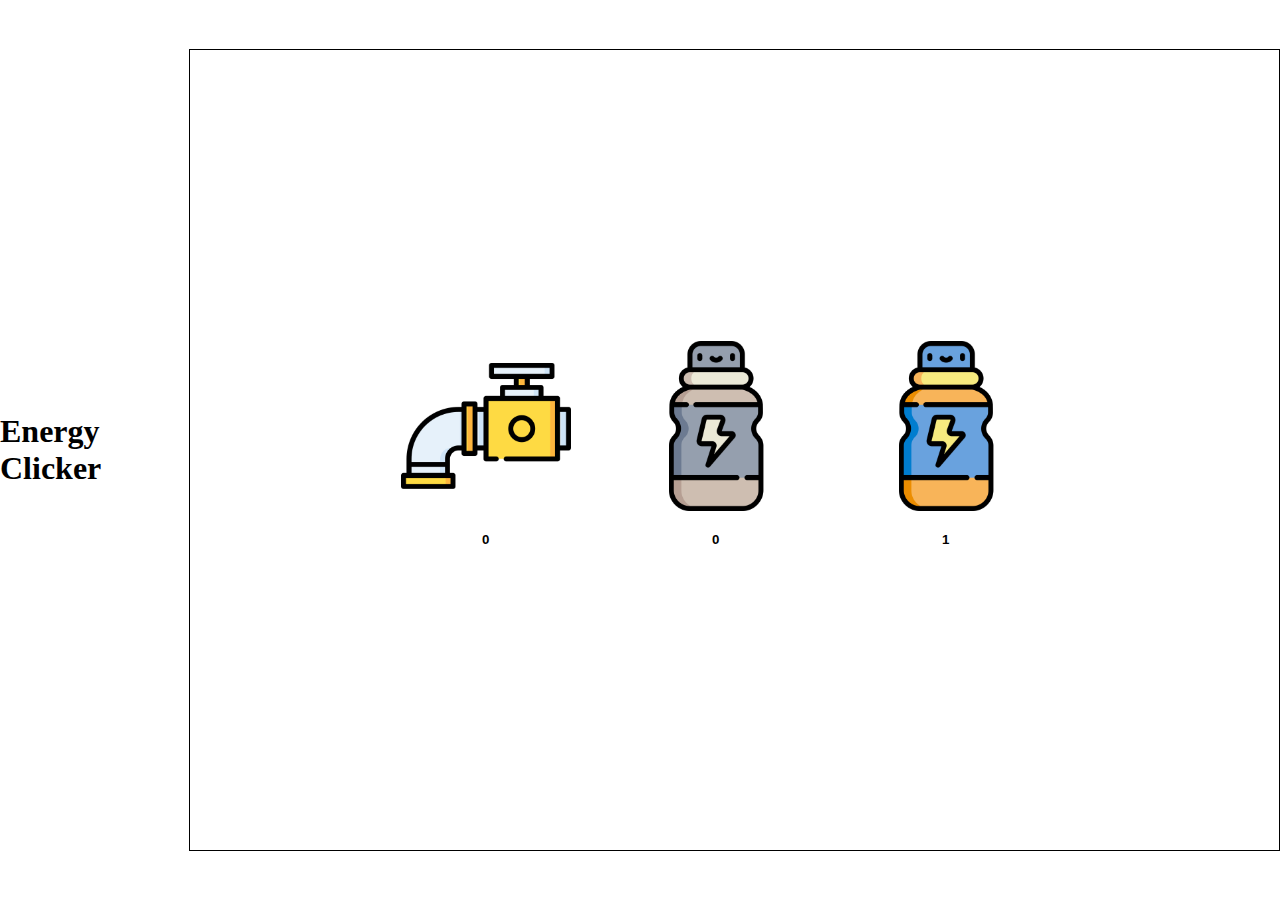
==== index.html @ 13121a16 "first commit" ====
<!DOCTYPE html>
<html lang="en">

<head>
    <meta charset="UTF-8">
    <meta http-equiv="X-UA-Compatible" content="IE=edge">
    <meta name="viewport" content="width=device-width, initial-scale=1.0">
    <title>Energy Clicker </title>
    <link rel="stylesheet" href="./style/style.css">
    <link rel="shortcut icon" href="./img/energy-drink.png" type="image/x-icon">
</head>

<body>

    <h1>Energy Clicker</h1>
    <div class="container">

        <div class="imagens">

            <button id="btn-torneira" type="submit">
                <img src="./img/faucet.png" alt="" width="170" height="170">
                <h4 id="contador-torneira">1</h4>
            </button>
        </div>

        <div class="imagens">
            <button type="button" id="btn-vazio">
                <img src="./img/energy-drink-empty.png" alt="" width="170" height="170">
                <h4 id="contador-vazio">1</h4>
            </button>
        </div>

        <div class="imagens">
            <button type="button" id="btn-final">
                <img src="./img/energy-drink.png" alt="" width="170" height="170">
                <h4 id="contador-final">1</h4>
            </button>
            <div class="progress-bar" ></div>
        </div>

    </div>

    <script src="./script/script.js"></script>

</body>

</html>
---- style/style.css ----
body { 

    height: 100vh;
    margin: 0;
    
  display: flex;
   justify-content: center;
   align-items: center;
}

h1, h4 {
  
    justify-content: center;
    align-items: center;
}

.container {
    border: 1px solid black;
    width: 1200px;
    height: 800px;

    display: flex;
    align-items: center;
    justify-content: center;
}


.imagens {
   /* border: 1px solid red; */
    width: 220px;
    height: 220px;
    margin: 5px;
   
}

#btn-vazio, #btn-final, #btn-torneira {
   border: none;
   background-color: white;
}

 #btn-torneira:active {
    transform: translateY(5px);
}

#btn-vazio:active{ 
    transform: translateY(5px);
}




/* virar esquerda    transform: rotateY(180deg); 




.progress-bar{

    --progress: 50;
    height: 50px;
    padding: 5px;
    background-color: #ccc;
    display: flex;
  }
  
  .progress-bar::before{
    content: "";
    /* aqui estamos chamando
      nossa variável. Como a
      largura do pseudo-elemento
      estará entre 0% e 100%, temos
      que converter o valor da nossa
      variável em porcentagem. Para
      isso, basta multiplicar por 1%.
     
    width: calc(var(--progress) * 1%);
    background-color: red;
}

 */
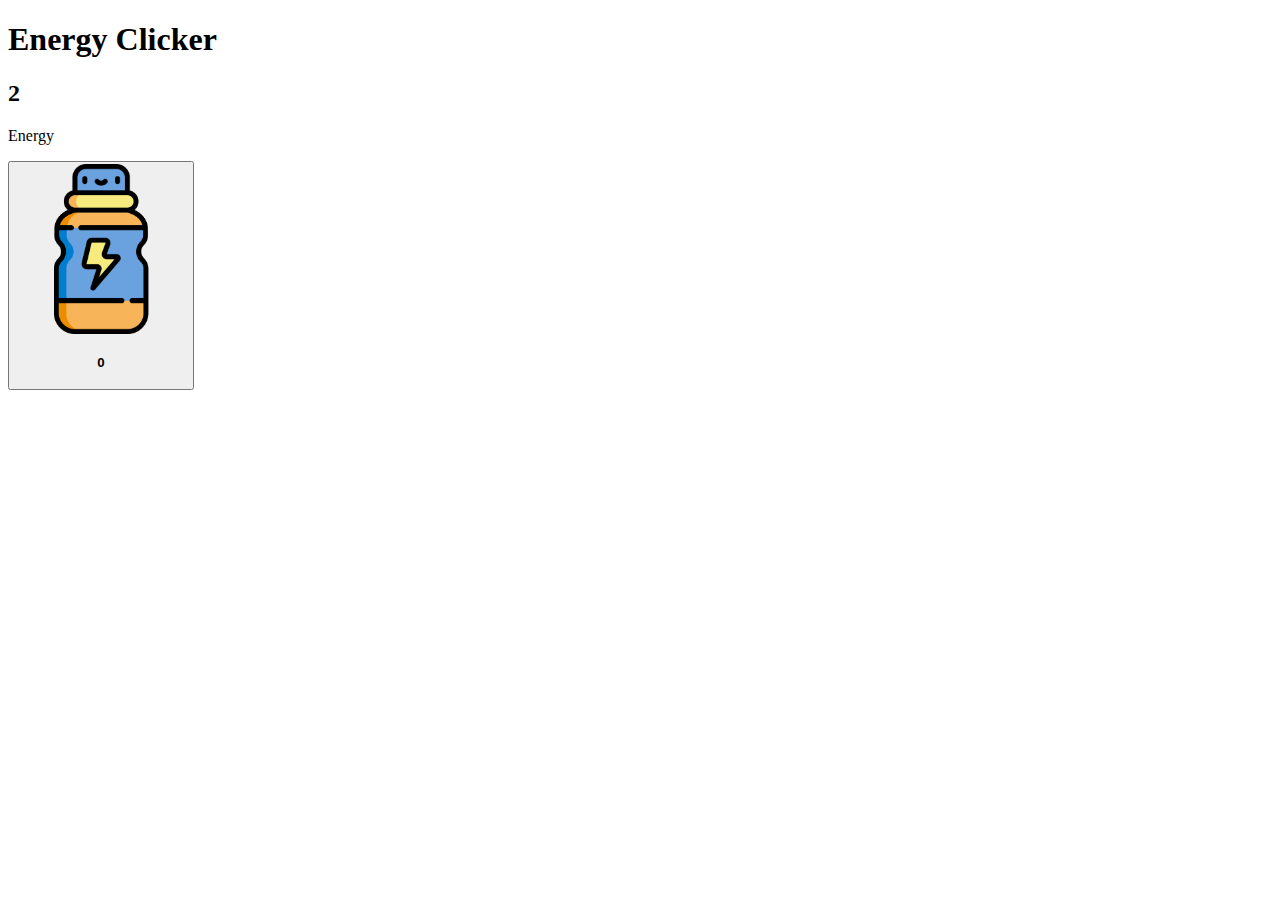
==== commit 9d47e7b9: "update 1.1 / 14.06" ====
--- a/index.html
+++ b/index.html
@@ -8,6 +8,7 @@
     <title>Energy Clicker </title>
     <link rel="stylesheet" href="./style/style.css">
     <link rel="shortcut icon" href="./img/energy-drink.png" type="image/x-icon">
+    
 </head>
 
 <body>
@@ -15,33 +16,19 @@
     <h1>Energy Clicker</h1>
     <div class="container">
 
-        <div class="imagens">
-
-            <button id="btn-torneira" type="submit">
-                <img src="./img/faucet.png" alt="" width="170" height="170">
-                <h4 id="contador-torneira">1</h4>
-            </button>
-        </div>
+        <p><h2>2</h2>Energy</p>
 
         <div class="imagens">
-            <button type="button" id="btn-vazio">
-                <img src="./img/energy-drink-empty.png" alt="" width="170" height="170">
-                <h4 id="contador-vazio">1</h4>
+            <button type="button" id="btn-energy">
+                <img src="./img/energy-drink.png" alt="" width="170" height="170">
+                <h4 id="counter-final">1</h4>
             </button>
-        </div>
-
-        <div class="imagens">
-            <button type="button" id="btn-final">
-                <img src="./img/energy-drink.png" alt="" width="170" height="170">
-                <h4 id="contador-final">1</h4>
-            </button>
-            <div class="progress-bar" ></div>
         </div>
 
     </div>
 
+   
     <script src="./script/script.js"></script>
-
 </body>
 
 </html>--- a/style/style.css
+++ b/style/style.css
@@ -1,38 +1,7 @@
-body { 
-
-    height: 100vh;
-    margin: 0;
-    
-  display: flex;
-   justify-content: center;
-   align-items: center;
-}
-
-h1, h4 {
-  
-    justify-content: center;
-    align-items: center;
-}
-
-.container {
-    border: 1px solid black;
-    width: 1200px;
-    height: 800px;
-
-    display: flex;
-    align-items: center;
-    justify-content: center;
-}
 
 
-.imagens {
-   /* border: 1px solid red; */
-    width: 220px;
-    height: 220px;
-    margin: 5px;
-   
-}
 
+/* 
 #btn-vazio, #btn-final, #btn-torneira {
    border: none;
    background-color: white;
@@ -49,7 +18,7 @@
 
 
 
-/* virar esquerda    transform: rotateY(180deg); 
+virar esquerda    transform: rotateY(180deg); 
 
 
 
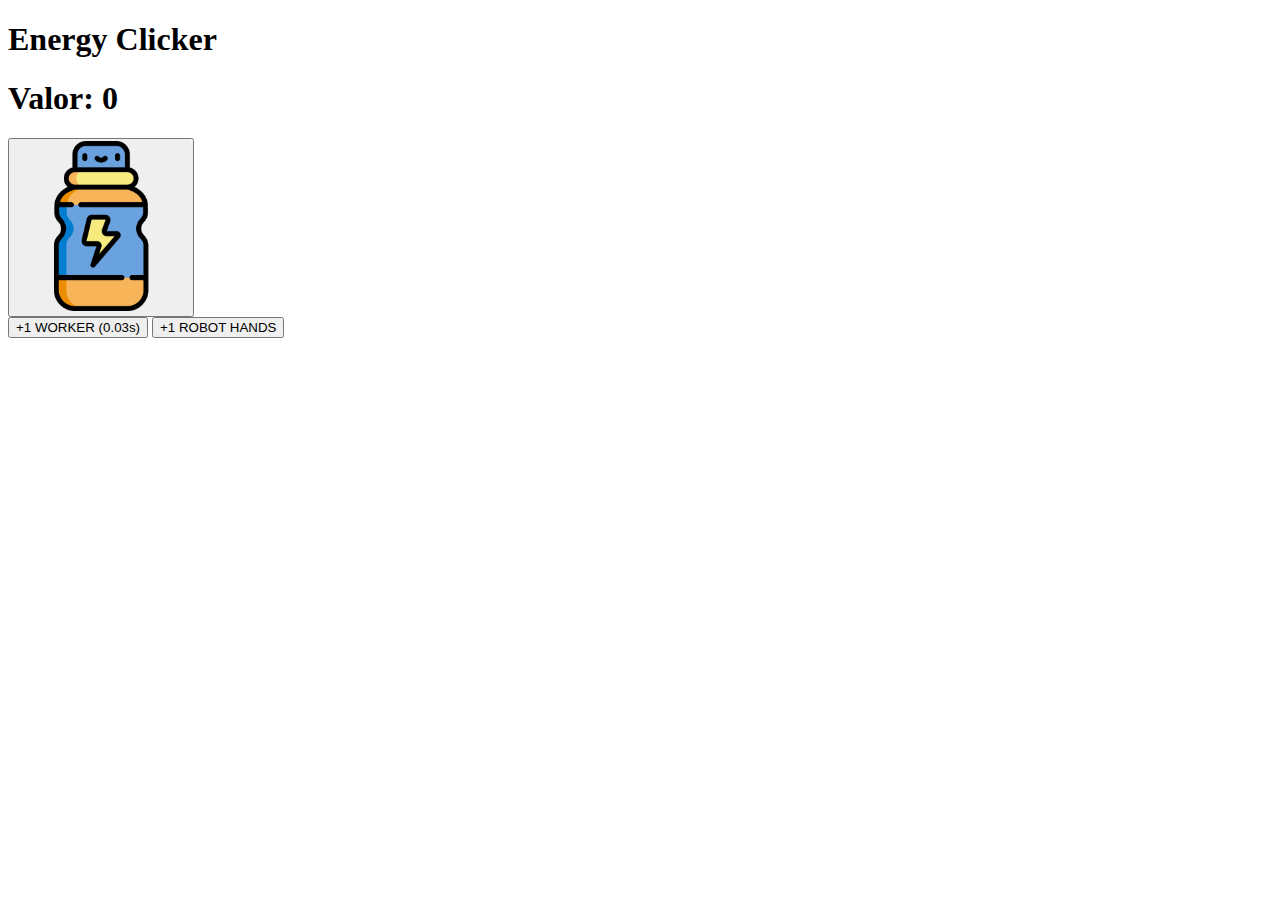
==== commit 9796c2d8: "update 1.1" ====
--- a/index.html
+++ b/index.html
@@ -16,18 +16,22 @@
     <h1>Energy Clicker</h1>
     <div class="container">
 
-        <p><h2>2</h2>Energy</p>
+        <h1>Valor: <span id="resultado">0</span></h1>
 
-        <div class="imagens">
-            <button type="button" id="btn-energy">
+        <div class="energy">
+            <button onclick="incrementar()">
                 <img src="./img/energy-drink.png" alt="" width="170" height="170">
-                <h4 id="counter-final">1</h4>
             </button>
+
         </div>
+    </div>
+
+    <div class="upgrade-container">
+        <button onclick="iniciarAutomatico()">+1 WORKER (0.03s)</button>
+        <button type="button" id="btn-robothands">+1 ROBOT HANDS</button>
 
     </div>
 
-   
     <script src="./script/script.js"></script>
 </body>
 
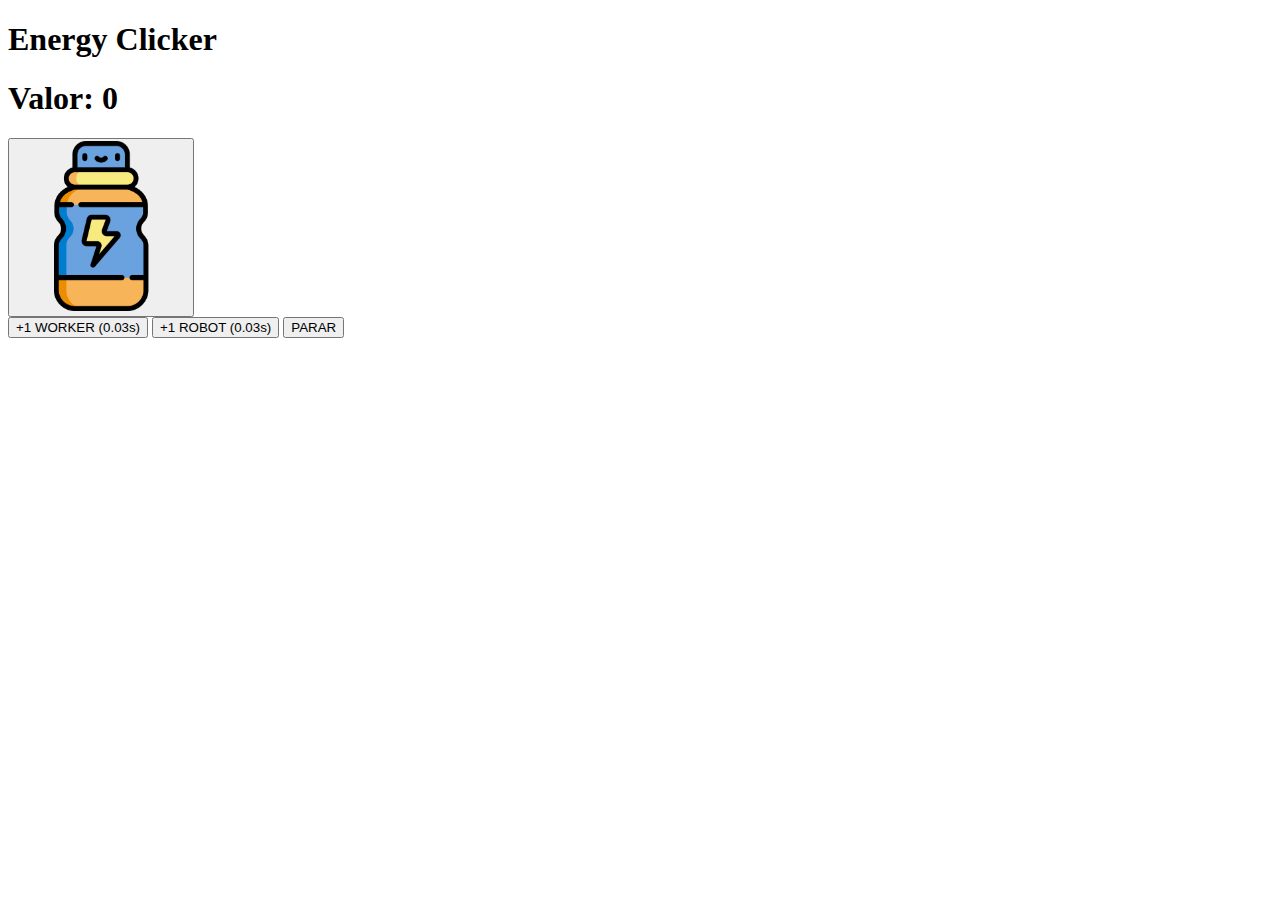
==== commit 6d0a6387: "update 1.2" ====
--- a/index.html
+++ b/index.html
@@ -27,9 +27,11 @@
     </div>
 
     <div class="upgrade-container">
+        
         <button onclick="iniciarAutomatico()">+1 WORKER (0.03s)</button>
-        <button type="button" id="btn-robothands">+1 ROBOT HANDS</button>
+        <button onclick="robotBooster()">+1 ROBOT (0.03s)</button>
 
+        <button onclick="btnSell()">PARAR</button>
     </div>
 
     <script src="./script/script.js"></script>
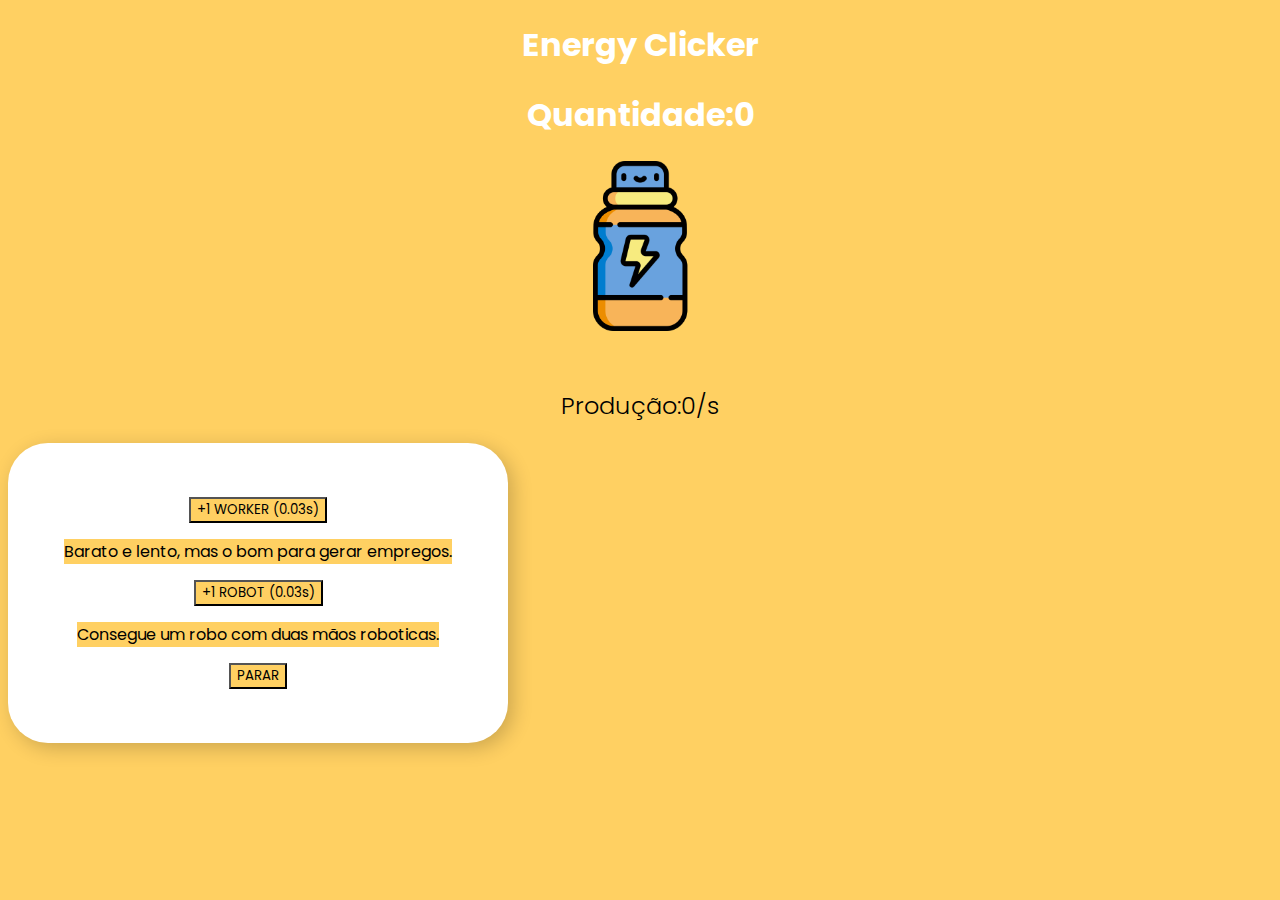
==== commit b0ac3254: "update 1.2" ====
--- a/index.html
+++ b/index.html
@@ -7,7 +7,8 @@
     <meta name="viewport" content="width=device-width, initial-scale=1.0">
     <title>Energy Clicker </title>
     <link rel="stylesheet" href="./style/style.css">
-    <link rel="shortcut icon" href="./img/energy-drink.png" type="image/x-icon">
+    <link rel="stylesheet" href="./style/btn-style.css">
+    <link rel="shortcut icon" href="./img/icon-fav.png" type="image/x-icon">
     
 </head>
 
@@ -16,23 +17,28 @@
     <h1>Energy Clicker</h1>
     <div class="container">
 
-        <h1>Valor: <span id="resultado">0</span></h1>
+        <h1>Quantidade: <span id="resultado">0</span></h1>
 
         <div class="energy">
-            <button onclick="incrementar()">
+            <button id="energybtn" onclick="incrementar()">
                 <img src="./img/energy-drink.png" alt="" width="170" height="170">
             </button>
+        </div>
+        
+   
 
-        </div>
-    </div>
-
+    <h2>Produção: <span id="producaoSec"> 0/s</span></h2>
+    
     <div class="upgrade-container">
         
         <button onclick="iniciarAutomatico()">+1 WORKER (0.03s)</button>
+        <p>Barato e lento, mas o bom para gerar empregos.</p>
         <button onclick="robotBooster()">+1 ROBOT (0.03s)</button>
-
+        <p>Consegue um robo com duas mãos roboticas.</p>
         <button onclick="btnSell()">PARAR</button>
     </div>
+
+</div>
 
     <script src="./script/script.js"></script>
 </body>
--- a/style/style.css
+++ b/style/style.css
@@ -1,49 +1,53 @@
+@import url('https://fonts.googleapis.com/css2?family=Poppins:wght@100;300;500&display=swap');
 
+* {
+  background-color: rgb(255, 208, 98);
+  font-family: "Poppins";
 
-
-/* 
-#btn-vazio, #btn-final, #btn-torneira {
-   border: none;
-   background-color: white;
 }
 
- #btn-torneira:active {
-    transform: translateY(5px);
-}
-
-#btn-vazio:active{ 
-    transform: translateY(5px);
+h1 {
+  color: white;
+  display: flex;
+  align-items: center;
+  justify-content: center;
 }
 
 
+h2 {
+  font-weight: 300;
+  display: flex;
+  align-items: center;
+  justify-content: center;
+  margin-top: 50px;
+}
 
 
-virar esquerda    transform: rotateY(180deg); 
-
-
-
-
-.progress-bar{
-
-    --progress: 50;
-    height: 50px;
-    padding: 5px;
-    background-color: #ccc;
-    display: flex;
-  }
-  
-  .progress-bar::before{
-    content: "";
-    /* aqui estamos chamando
-      nossa variável. Como a
-      largura do pseudo-elemento
-      estará entre 0% e 100%, temos
-      que converter o valor da nossa
-      variável em porcentagem. Para
-      isso, basta multiplicar por 1%.
-     
-    width: calc(var(--progress) * 1%);
-    background-color: red;
+.resultado {
+  text-align: center;
+  margin-bottom: 20px;
 }
 
- */+.producaoec {
+  text-align: center;
+  margin-bottom: 20px;
+}
+
+.container {
+  text-align: center;
+}
+
+.upgrade-container {
+  width: 500px;
+  height: 300px;
+
+  display: flex;
+  flex-direction: column;
+  align-items: center;
+  align-items: center;
+  justify-content: center;
+
+  border-radius: 40px;
+  box-shadow: 5px 5px 20px 0px rgba(0, 0, 0, 0.2);
+  background-color: white;
+}--- a/style/btn-style.css
+++ b/style/btn-style.css
@@ -0,0 +1,10 @@
+
+#energybtn {
+  border: none;
+  background-color: 255, 208, 98;
+}
+
+#energybtn:active {
+   transform: translateY(5px);
+}
+
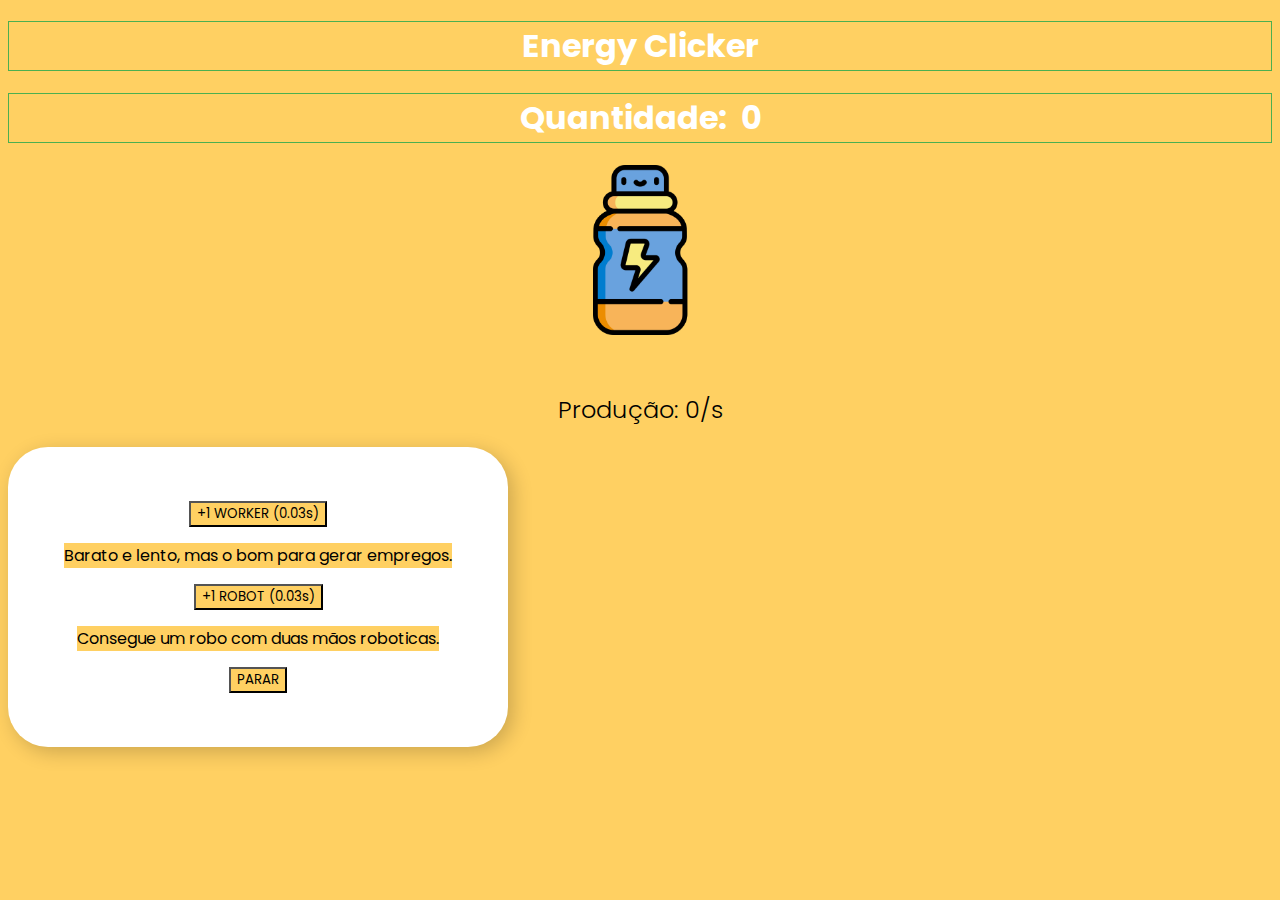
==== commit 41f7093e: "update 2.0, alteração de css" ====
--- a/index.html
+++ b/index.html
@@ -17,28 +17,30 @@
     <h1>Energy Clicker</h1>
     <div class="container">
 
-        <h1>Quantidade: <span id="resultado">0</span></h1>
+        <h1>Quantidade: &nbsp; <span id="resultado">0</span></h1>
 
         <div class="energy">
             <button id="energybtn" onclick="incrementar()">
                 <img src="./img/energy-drink.png" alt="" width="170" height="170">
             </button>
+
+            <h2>Produção:&nbsp <span id="producaoSec"> 0/s</span></h2>
         </div>
         
    
 
-    <h2>Produção: <span id="producaoSec"> 0/s</span></h2>
+         
     
-    <div class="upgrade-container">
+        <div class="upgrade-container">
         
-        <button onclick="iniciarAutomatico()">+1 WORKER (0.03s)</button>
-        <p>Barato e lento, mas o bom para gerar empregos.</p>
-        <button onclick="robotBooster()">+1 ROBOT (0.03s)</button>
-        <p>Consegue um robo com duas mãos roboticas.</p>
-        <button onclick="btnSell()">PARAR</button>
+            <button onclick="iniciarAutomatico()">+1 WORKER (0.03s)</button>
+            <p>Barato e lento, mas o bom para gerar empregos.</p>
+            <button onclick="robotBooster()">+1 ROBOT (0.03s)</button>
+            <p>Consegue um robo com duas mãos roboticas.</p>
+            <button onclick="btnSell()">PARAR</button>
+         </div>
+
     </div>
-
-</div>
 
     <script src="./script/script.js"></script>
 </body>
--- a/style/style.css
+++ b/style/style.css
@@ -11,6 +11,7 @@
   display: flex;
   align-items: center;
   justify-content: center;
+  border: 1px solid #4CAF50;
 }
 
 
@@ -29,7 +30,6 @@
 }
 
 .producaoec {
-  text-align: center;
   margin-bottom: 20px;
 }
 
